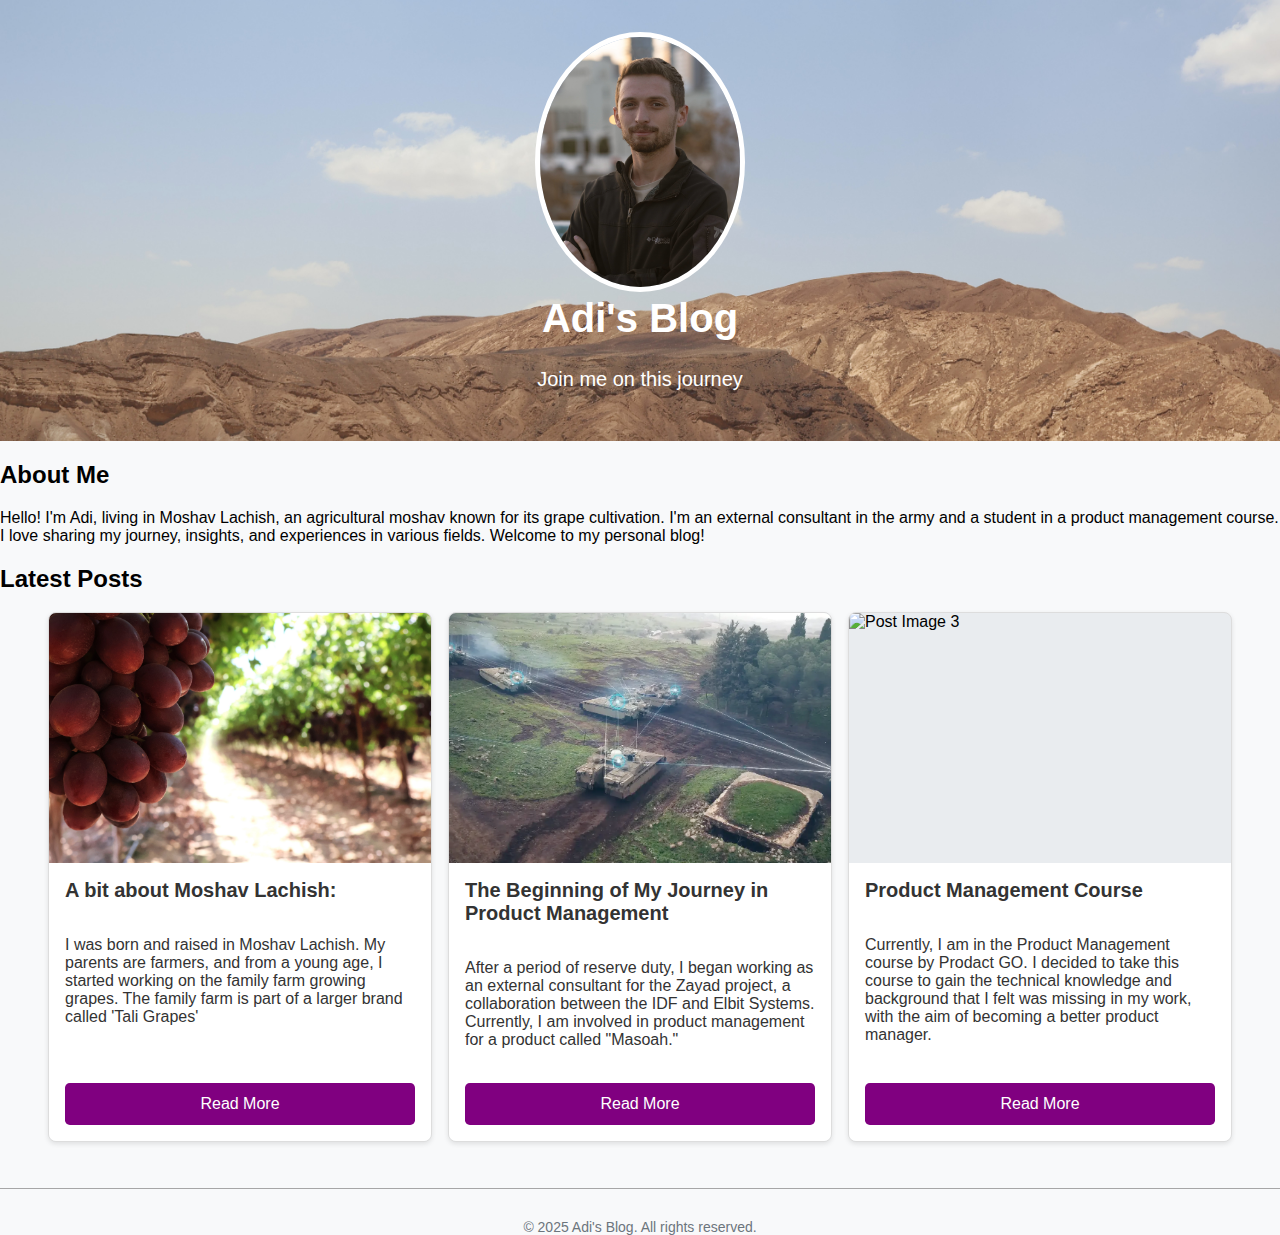
==== public/index.html @ 4c62505d "ghh" ====
<!DOCTYPE html>
<html lang="en">
<head>
    <meta charset="UTF-8">
    <meta name="viewport" content="width=device-width, initial-scale=1.0">
    <title>Adi's Blog</title>
    <link rel="stylesheet" href="styles.css">
    <link rel="stylesheet" href="https://cdnjs.cloudflare.com/ajax/libs/font-awesome/6.5.2/css/all.min.css" integrity="sha512-SnH5WK+bZxgPHs44uWIX+LLJAJ9/2PkPKZ5QiAj6Ta86w+fsb2TkcmfRyVX3pBnMFcV7oQPJkl9QevSCWr3W6A==" crossorigin="anonymous" referrerpolicy="no-referrer" />
</head>
<body>
    <header class="text-white text-center py-5">
        <div class="container">
            <img src="images/Profile.jpg" alt="Elad's Photo" class="rounded-circle mb-3" width="200" height="250">
            <h1>Adi's Blog</h1>
            <p class="lead">Join me on this journey</p>
            <!-- Social media links -->
            <div class="social-links mt-3">
                <a href="https://www.facebook.com" class="text-white me-3" target="_blank"><i class="fab fa-facebook fa-2x"></i></a>
                <a href="https://twitter.com" class="text-white me-3" target="_blank"><i class="fab fa-twitter fa-2x"></i></a>
                <a href="https://www.linkedin.com" class="text-white me-3" target="_blank"><i class="fab fa-linkedin fa-2x"></i></a>
                <a href="https://www.instagram.com" class="text-white" target="_blank"><i class="fab fa-instagram fa-2x"></i></a>
            </div>
        </div>
    </header>

    <main class="container my-5">
        <section>
            <h2>About Me</h2>
            <p>Hello! I'm Adi, living in Moshav Lachish, an agricultural moshav known for its grape cultivation. I'm an external consultant in the army and a student in a product management course. I love sharing my journey, insights, and experiences in various fields. Welcome to my personal blog!</p>
        </section>

        <section>
            <h2>Latest Posts</h2>
            <div class="row">
                <div class="col-md-4">
                    <div class="card mb-4">
                        <img src="images/IMG_1905 1.JPG" class="card-img-top" alt="Post Image 1" width="200" height="200">
                        <div class="card-body">
                            <h5 class="card-title">A bit about Moshav Lachish:</h5>
                            <p class="card-text">I was born and raised in Moshav Lachish. My parents are farmers, and from a young age, I started working on the family farm growing grapes. The family farm is part of a larger brand called 'Tali Grapes'</p>
                            <a href="https://taligrapes.co.il/" class="btn btn-primary">Read More</a>
                        </div>
                    </div>
                </div>
                <div class="col-md-4">
                    <div class="card mb-4">
                        <img src="images/3067262-46.webp" class="card-img-top" alt="Post Image 2" width="200" height="200">
                        <div class="card-body">
                            <h5 class="card-title">The Beginning of My Journey in Product Management</h5>
                            <p class="card-text">After a period of reserve duty, I began working as an external consultant for the Zayad project, a collaboration between the IDF and Elbit Systems. Currently, I am involved in product management for a product called "Masoah."</p>
                            <a href="https://he.wikipedia.org/wiki/%D7%A6%D7%91%D7%90_%D7%99%D7%91%D7%A9%D7%94_%D7%93%D7%99%D7%92%D7%99%D7%98%D7%9C%D7%99" class="btn btn-primary">Read More</a>
                        </div>
                    </div>
                </div>
                <div class="col-md-4">
                    <div class="card mb-4">
                        <img src="images/351038D3-DC6B-4826-93EE-EC1FB87D39FE.jpeg" class="card-img-top" alt="Post Image 3" width="200" height="200">
                        <div class="card-body">
                            <h5 class="card-title">Product Management Course</h5>
                            <p class="card-text">Currently, I am in the Product Management course by Prodact GO. I decided to take this course to gain the technical knowledge and background that I felt was missing in my work, with the aim of becoming a better product manager.</p>
                            <a href="https://productgo.net/" class="btn btn-primary">Read More</a>
                        </div>
                    </div>
                </div>
            </div>
        </section>
    </main>

    <footer class="bg-light text-center py-4">
        <div class="container">
            <p>&copy; 2025 Adi's Blog. All rights reserved.</p>
        </div>
    </footer>

    <script src="https://cdn.jsdelivr.net/npm/@popperjs/core@2.11.7/dist/umd/popper.min.js" integrity="sha384-A5Tk9E0ADalUgsMnnvEbva/otJ0PEmInM2Pz+L6G1g0jNCa/5kOZGMlY7AnI8k9x" crossorigin="anonymous"></script>
    <script src="https://cdn.jsdelivr.net/npm/bootstrap@5.3.3/dist/js/bootstrap.min.js" integrity="sha384-J0K2IpBS8gn9UBgeGONW3nR/yHoNBvsotK4mUg5I57NII+GPbU/6BEGpyIaKJtP9" crossorigin="anonymous"></script>
</body>
</html>
---- public/styles.css ----
body {
    font-family: Arial, sans-serif;
    background-color: #f8f9fa; /* Added background color for better contrast */
    margin: 0; /* Removed default margin */
    padding: 0; /* Removed default padding */
}

header {
    background-image: url(images/11.JPG);
    background-size: cover;
    background-position: center;
    text-align: center; /* Ensured text is centered in the header */
    color: white; /* Added text color for better readability */
    padding: 2rem 0; /* Added padding for spacing */
}

header img {
    border: 5px solid white;
    border-radius: 50%; /* Made the image circular */
}

header h1 {
    font-size: 2.5rem;
    margin-top: 0;
}

header p.lead {
    font-size: 1.25rem;
    margin-bottom: 0;
}

.social-links a {
    color: white;
    transition: color 0.3s;
    margin: 0 1rem; /* Added margin for spacing between icons */
}

.social-links a:hover {
    color: #d4d4d4;
}

.card-title {
    font-size: 1.25rem;
    font-weight: bold;
    margin-top: 0; /* Remove margin above the title */
}

footer {
    border-top: 1px solid #a6a6a6;
    margin-top: 2rem;
    padding-top: 1rem;
    background-color: #f8f9fa; /* Added background color for contrast */
    text-align: center; /* Centers the footer content */
}

footer p {
    margin-bottom: 0;
    font-size: 0.875rem;
    color: #6c757d;
}

/* כרטיסים עם רקע אפור */
.card {
    height: 100%;
    display: flex;
    flex-direction: column;
    text-align: left;
    background-color: #e9ecef; /* אפור כהה יותר לכרטיסים */
    border: 1px solid #ddd; /* Added border for better definition */
    border-radius: 0.5rem; /* Added border radius for rounded corners */
    box-shadow: 0 2px 5px rgba(0, 0, 0, 0.1); /* Added shadow for depth */
    overflow: hidden; /* Ensured content doesn't overflow */
    margin-bottom: 1rem; /* Added margin at the bottom */
}

.card-img-top {
    height: 250px; /* Ensure the image takes up the full top part */
    object-fit: cover;
    width: 100%; /* Ensure image covers full width */
}

.card-body {
    flex: 1;
    display: flex;
    flex-direction: column;
    justify-content: space-between; /* Ensure the content fills the remaining space */
    padding: 1rem; /* Adjusted padding for better spacing */
    background-color: #ffffff; /* Light background for readability */
    color: #333; /* Dark text color for contrast */
    height: 100%; /* Ensure the body fills the remaining space in the card */
}

.card-body .card-title, .card-body p {
    margin-top: 0; /* Ensure no unnecessary space above text */
}

/* כפתורים בצבע סגול, מתוחים לאורך כל הכרטיס */
.btn {
    background-color: #800080; /* Purple background */
    color: white; /* White text */
    border: none;
    padding: 0.75rem 0; /* Adjusted padding for height consistency */
    border-radius: 0.3rem;
    transition: background-color 0.3s, transform 0.2s;
    text-decoration: none; /* Remove underline from buttons */
    display: block; /* Makes the button a block element */
    width: 100%; /* Make the button stretch to the full width of the card */
    margin-top: auto; /* Push the button to the bottom of the card */
    text-align: center; /* Center the text inside the button */
}

.btn:hover {
    background-color: #6a006a; /* Darker purple on hover */
    transform: scale(1.05); /* Slightly enlarge the button on hover */
}

/* סידור הכרטיסים בצורה אופקית משמאל לימין */
.row {
    display: flex;
    flex-direction: row; /* שינוי לסדר אופקי */
    justify-content: center; /* מרכז את הכרטיסים */
    gap: 1rem; /* רווח בין הכרטיסים */
    flex-wrap: wrap; /* מאפשר למספר כרטיסים להיות בשורה אחת */
}

.col-md-4 {
    width: 30%; /* כל כרטיס תופס 30% מהגודל הזמין */
    margin-bottom: 1rem; /* רווח בין הכרטיסים */
}

/* התאמות למסכים קטנים */
@media (max-width: 768px) {
    .row {
        flex-direction: column; /* סדר אנכי */
        align-items: center; /* יישור מרכזי בכרטיסים */
    }

    .col-md-4 {
        width: 100%; /* כל כרטיס תופס 100% מהגודל הזמין */
    }
}
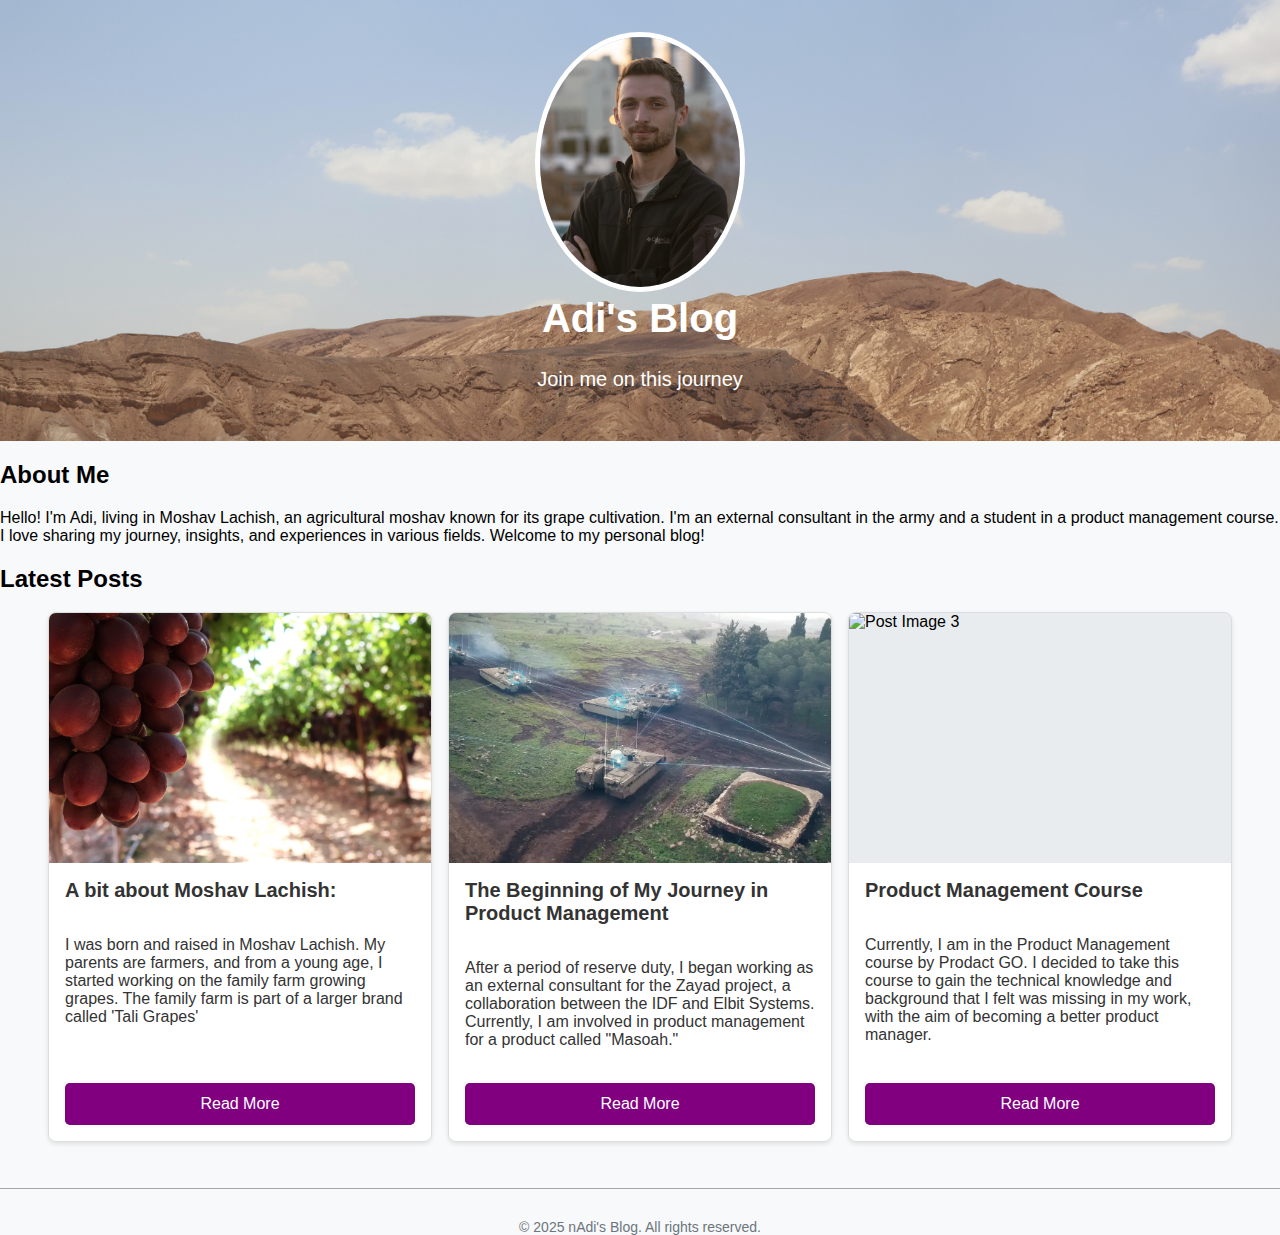
==== commit d2524d4c: "nbmmbmb" ====
--- a/public/index.html
+++ b/public/index.html
@@ -68,7 +68,7 @@
 
     <footer class="bg-light text-center py-4">
         <div class="container">
-            <p>&copy; 2025 Adi's Blog. All rights reserved.</p>
+            <p>&copy; 2025 nAdi's Blog. All rights reserved.</p>
         </div>
     </footer>
 
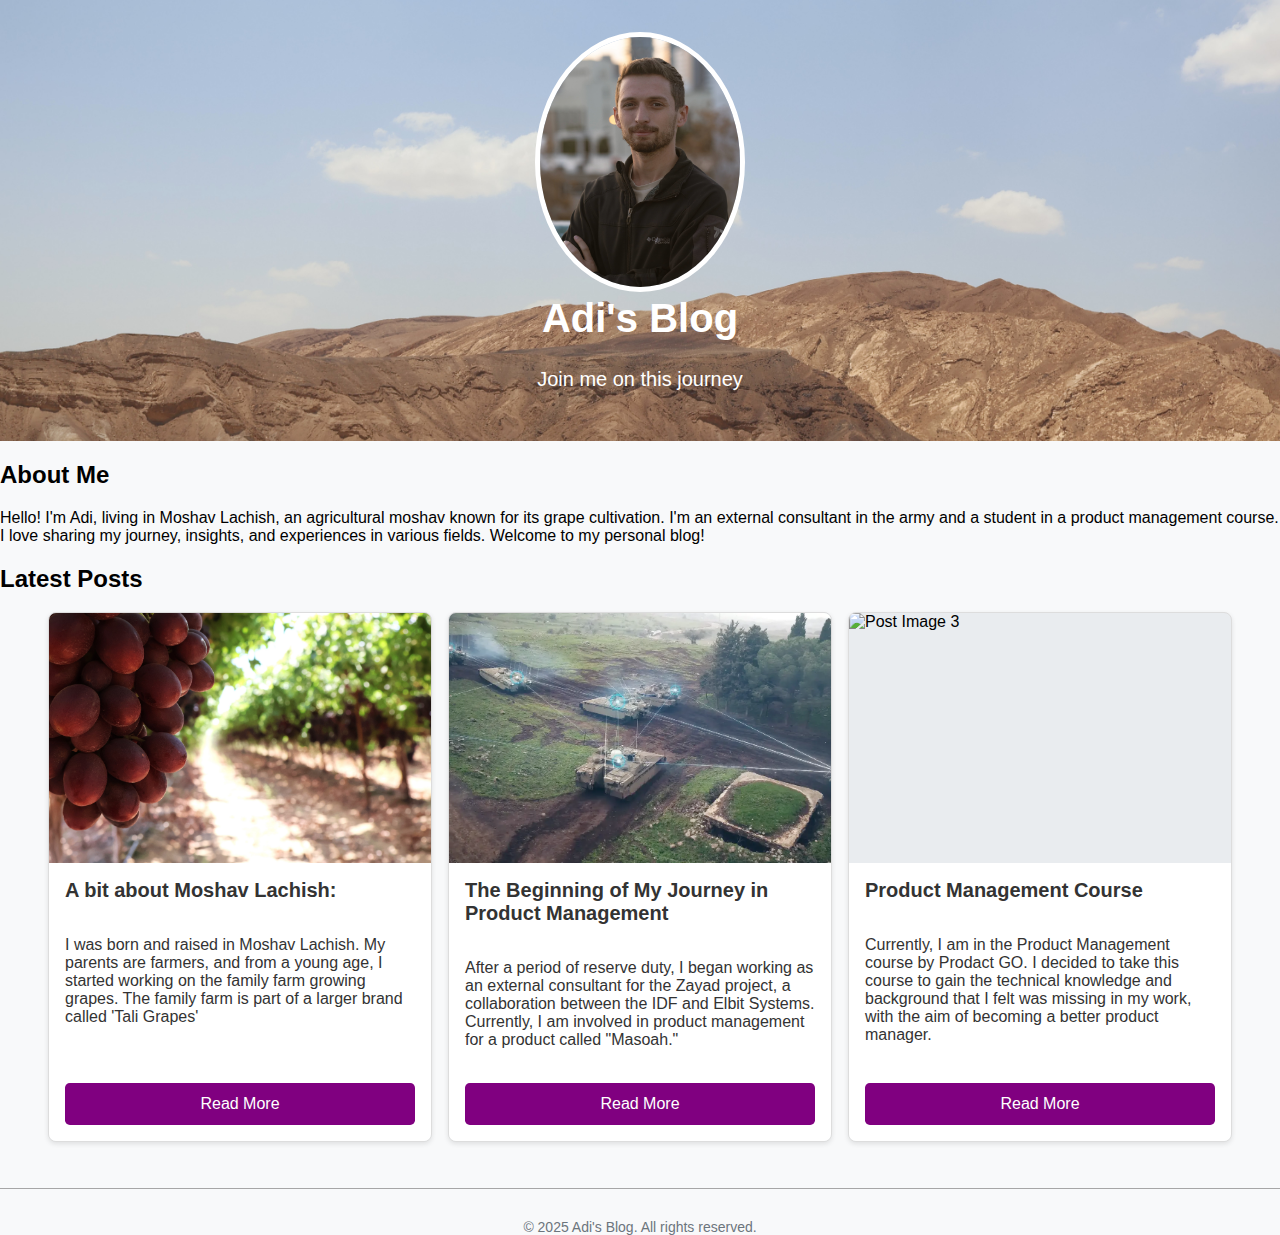
==== commit 2504d60b: "s" ====
--- a/public/index.html
+++ b/public/index.html
@@ -68,7 +68,7 @@
 
     <footer class="bg-light text-center py-4">
         <div class="container">
-            <p>&copy; 2025 nAdi's Blog. All rights reserved.</p>
+            <p>&copy; 2025 Adi's Blog. All rights reserved.</p>
         </div>
     </footer>
 
